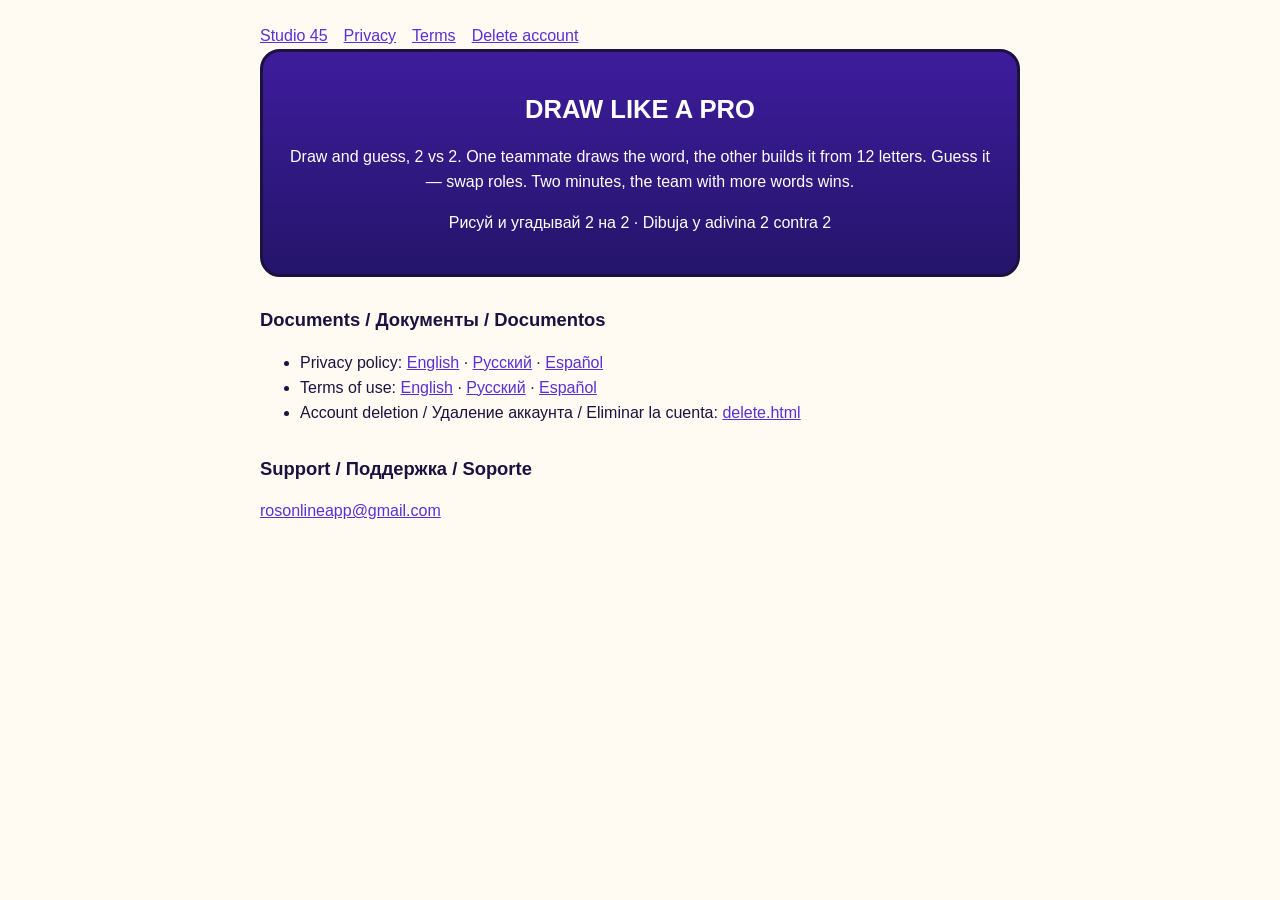
==== draw/index.html @ 4ba88fa9 "Draw Like a Pro: страница игры, политика и условия (EN/RU/ES), удаление аккаунта, приглашения /draw/" ====
<!doctype html><html lang="en"><head><meta charset="utf-8"><meta name="viewport" content="width=device-width,initial-scale=1">
<title>Draw Like a Pro</title><link rel="stylesheet" href="style.css"></head><body>
<nav><a href="/">Studio 45</a><a href="privacy.html">Privacy</a><a href="terms.html">Terms</a><a href="delete.html">Delete account</a></nav>
<div class="hero"><h1>DRAW LIKE A PRO</h1>
<p>Draw and guess, 2 vs 2. One teammate draws the word, the other builds it from 12 letters. Guess it — swap roles. Two minutes, the team with more words wins.</p>
<p>Рисуй и угадывай 2 на 2 · Dibuja y adivina 2 contra 2</p></div>
<h2>Documents / Документы / Documentos</h2>
<ul>
<li>Privacy policy: <a href="privacy.html">English</a> · <a href="privacy-ru.html">Русский</a> · <a href="privacy-es.html">Español</a></li>
<li>Terms of use: <a href="terms.html">English</a> · <a href="terms-ru.html">Русский</a> · <a href="terms-es.html">Español</a></li>
<li>Account deletion / Удаление аккаунта / Eliminar la cuenta: <a href="delete.html">delete.html</a></li>
</ul>
<h2>Support / Поддержка / Soporte</h2>
<p><a href="mailto:rosonlineapp@gmail.com">rosonlineapp@gmail.com</a></p>
</body></html>
---- draw/style.css ----
body{font-family:-apple-system,Segoe UI,Roboto,sans-serif;max-width:760px;margin:0 auto;padding:1.5em 1em 3em;line-height:1.55;color:#1B1240;background:#FFFBF2}
h1{font-size:1.6em;margin:.6em 0 .2em}h2{font-size:1.15em;margin-top:1.6em}
nav a{margin-right:1em;color:#5B2FD6}a{color:#5B2FD6}
.hero{background:linear-gradient(#3E1C9C,#24156A);color:#fff;border:3px solid #1B1240;border-radius:20px;padding:1.4em;text-align:center}
.hero h1{color:#fff}.code{font-size:2.6em;font-weight:900;letter-spacing:.14em;margin:.3em 0;color:#FFC83D}
a.btn{display:inline-block;margin:.5em .3em 0;padding:.75em 1.4em;background:#63D93A;color:#1B1240;border:3px solid #1B1240;border-radius:14px;text-decoration:none;font-weight:800}
a.btn.alt{background:#9B5CFF;color:#fff}
small{color:#666}
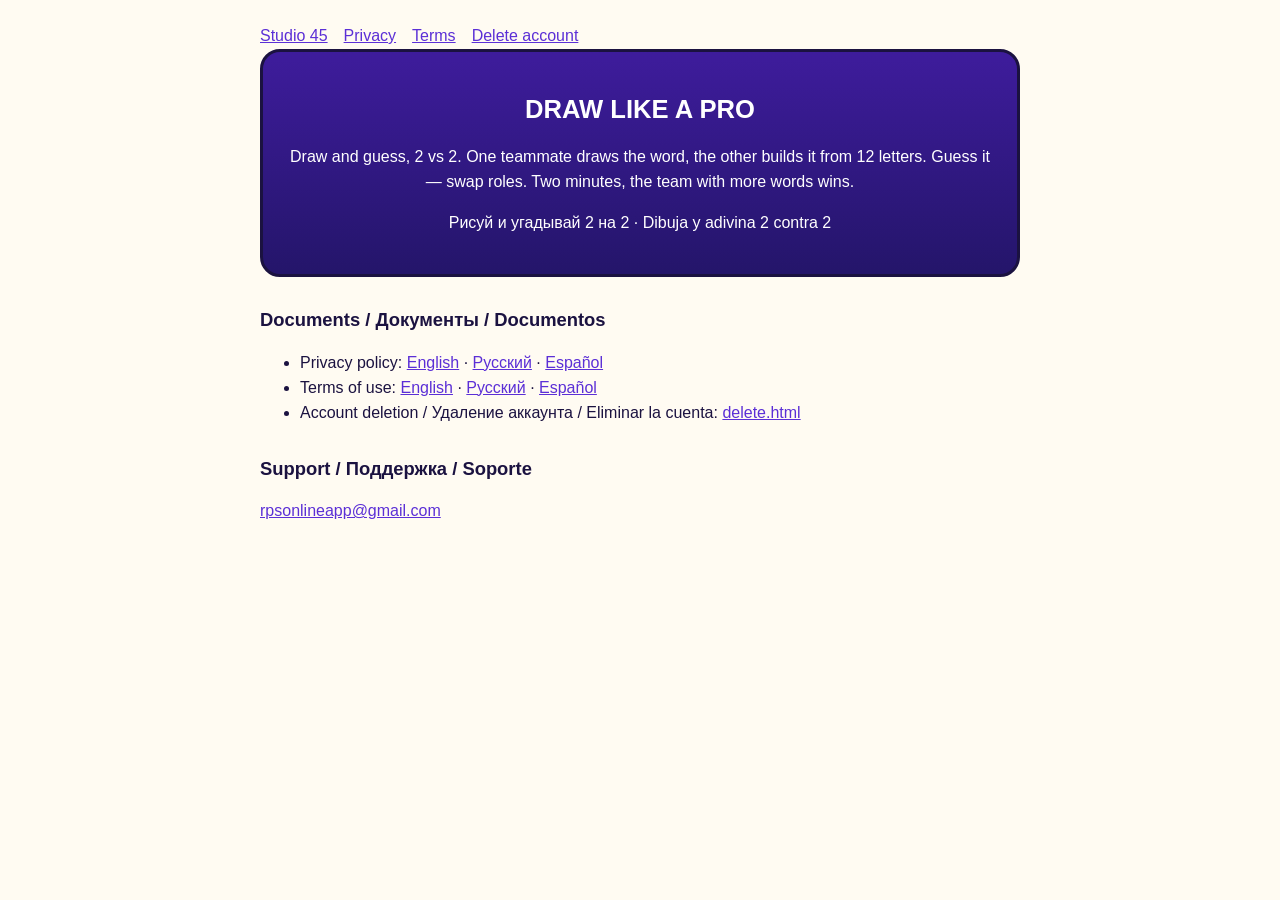
==== commit 96306b94: "Draw: contact email rpsonlineapp@gmail.com" ====
--- a/draw/index.html
+++ b/draw/index.html
@@ -11,5 +11,5 @@
 <li>Account deletion / Удаление аккаунта / Eliminar la cuenta: <a href="delete.html">delete.html</a></li>
 </ul>
 <h2>Support / Поддержка / Soporte</h2>
-<p><a href="mailto:rosonlineapp@gmail.com">rosonlineapp@gmail.com</a></p>
+<p><a href="mailto:rpsonlineapp@gmail.com">rpsonlineapp@gmail.com</a></p>
 </body></html>
